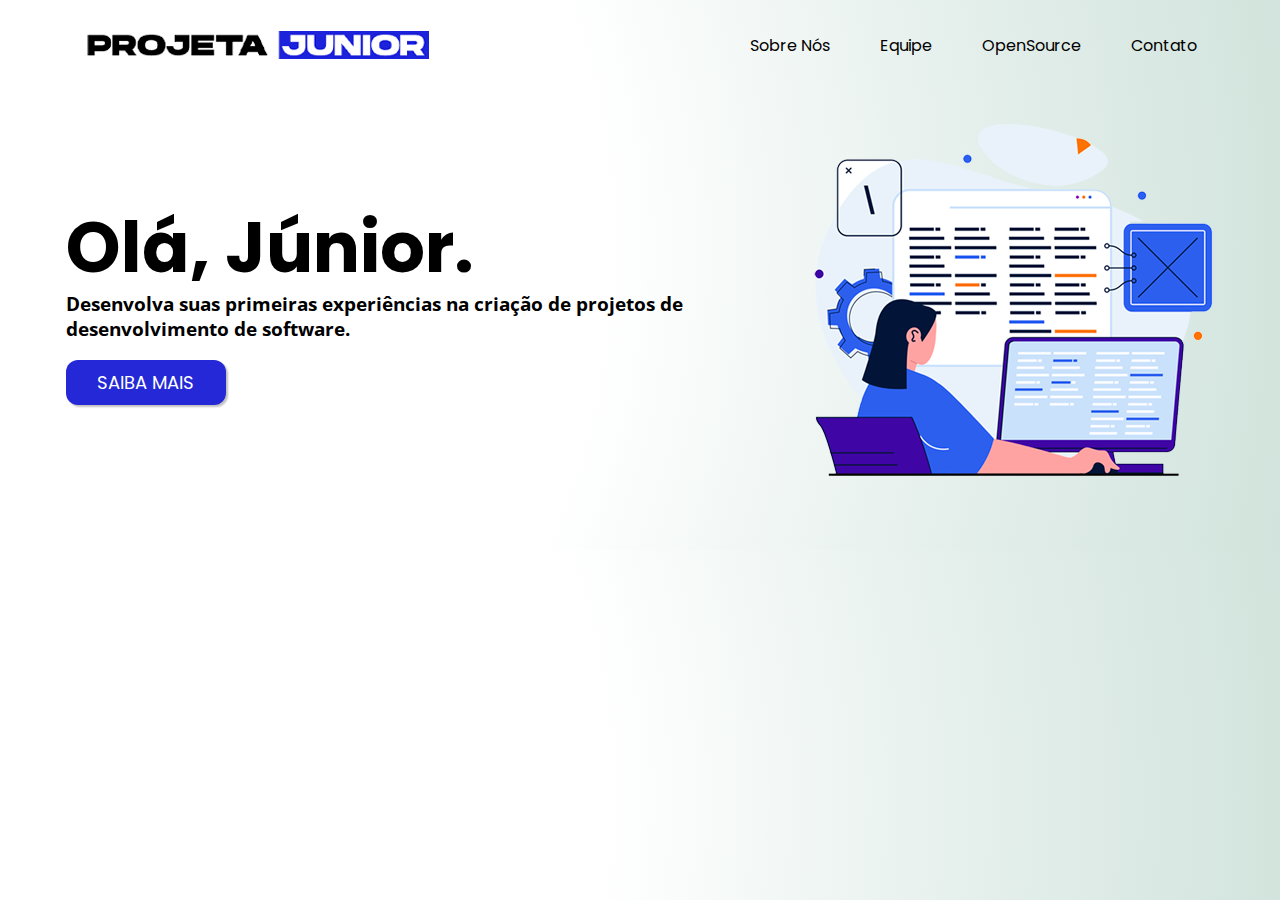
==== index.html @ 10f23eb8 "Primeiro commit - prox. passo falta adicionar hover no menu navegação" ====
<!DOCTYPE html>
<html lang="pt-br">
<head>
    <meta charset="UTF-8">
    <meta http-equiv="X-UA-Compatible" content="IE=edge">
    <meta name="viewport" content="width=device-width, initial-scale=1.0">
    <link rel="stylesheet" type="text/css" href="style.css">
    <title>Projeta Jr.</title>
</head>
<body>
    <header class="cabeçalho">
        <img class="cabeçalho-img" src="images/logotipo.png" alt="Logotipo Projeta Jr.">
        <nav class="cabeçalho-menu">
            <a class="cabeçalho-item-sn">Sobre Nós</a>
            <a class="cabeçalho-item-eq">Equipe</a>
            <a class="cabeçalho-item-os">OpenSource</a>
            <a class="cabeçalho-item-ct">Contato</a>
        </nav>
    </header>

    <main class="conteudo-principal-total">
        <section class="parte-principal">
            <div class="conteudo-principal">
                <h1 class="conteudo-principal-titulo">Olá, Júnior.</h1>
                <h3 class="conteudo-principal-subt">Desenvolva suas primeiras experiências na criação de projetos de<br> desenvolvimento de software.</h3>
                <a href="saibamais-projects/index.html"><button class="conteudo-principal-botao">SAIBA MAIS</button></a>
            </div>
            <img class="conteudo-principal-img" src="images/imagem-pag1.png" alt="Imagem pessoa programando.">
        </section>
    </main> 

    

</body>
</html>
---- style.css ----
@import url('https://fonts.googleapis.com/css2?family=Open+Sans:wght@300&family=Poppins:wght@600&family=Rubik:wght@500&display=swap');


* {
    margin: 0px;
    padding: 0px;
    box-sizing: border-box;
    text-decoration: none;
}

:root{
    --body-bg: radial-gradient(circle at -7.9% 44.93%, #ffffff 0, #ffffff 25%, #ffffff 50%, #e6f0ed 75%, #d1e3dc 100%);
    --body-color: black;
    --body-color-menu: #17198f;
}



.dark-mode:root{
    --body-bg: radial-gradient(circle at 102.23% 59.21%, #161414 0, #141313 50%, #121212 100%);
    --body-color: white;
    --body-color-menu: #828d91
}


body{
    background-image: var(--body-bg);
}


.cabeçalho-img {
    margin-right: 150px;
}


.cabeçalho-item-sn:hover{
        border-top: 0.4px solid rgb(248, 0, 0); /** Criando a borda do topo.**/
}


.cabeçalho-menu{
    display: flex;
    align-items: center;
    position: absolute;
    font-family: 'Poppins', sans-serif;
    color: var(--body-color);
}

.cabeçalho {
    margin-top: 10px;
    display: flex;
    flex-direction: row;
    align-items: center;
    justify-content: space-around;
}

.cabeçalho-menu{
    position: static;
    display: flex;
    gap: 50px;
}

.parte-principal {
    display: flex;
    flex-direction: row;
    align-items: center;
    justify-content: space-around;
    margin-top: -30px; 
}


.conteudo-principal-titulo{
    color: var(--body-color);
    font-family: 'Poppins', sans-serif;
    font-size: 70px;
    font-weight: 700px;
}

.conteudo-principal-subt {
    color: var(--body-color);
    font-family: 'Open Sans', sans-serif;
    margin-top: -10px;
}


.conteudo-principal-botao:hover{
    background-color: #17198f;
    color: white;
}


.conteudo-principal-botao{
    cursor: pointer; /* quando passar o mouse ele reconhecer que é para clicar */
    margin-top: 19px;
    font-family: 'Poppins', sans-serif;
    font-size: 18px;
    color: white;
    background-color: #2428d6;  /** Cor do fundo do botão. **/
    border: none; /** Sem borda, pois vem borda como configuração pre-definida, estamos tirando ela **/
    width: 160px;  /** Largura do botão. **/
    height: 45px; /** Altura do botão. **/
    box-shadow: 2px 2px 2px rgba(0, 0, 0, 0.25); /** Efeito de sombra. **/
    border-radius: 12px; /** Efeito de curvatura no botão, formato arredondado **/
}


.parte-two-principal{
    padding-top: 200px;
}
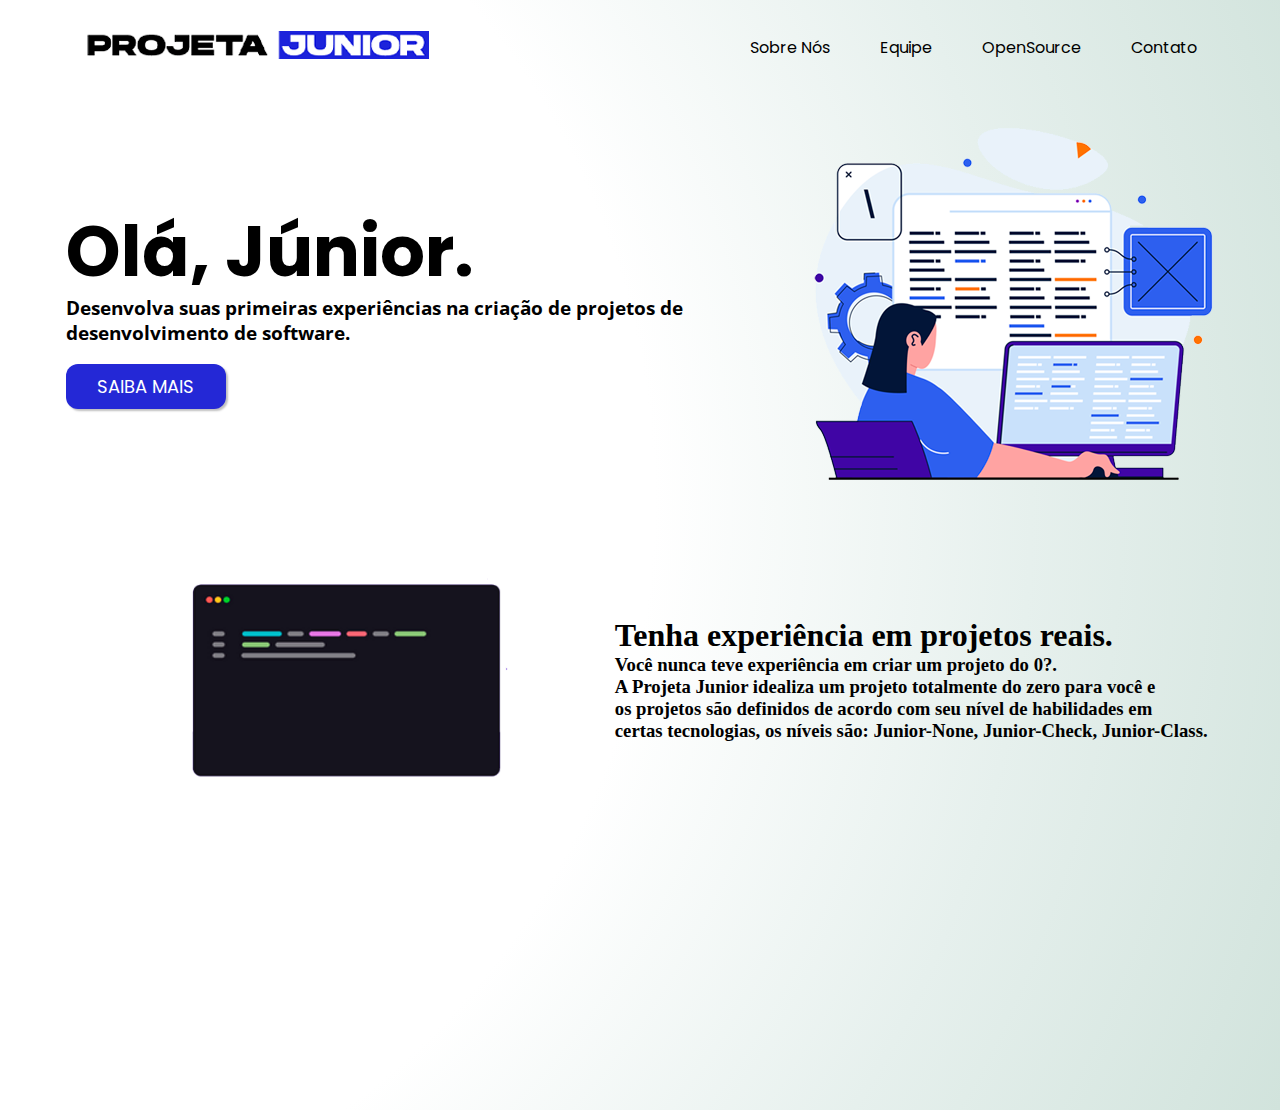
==== commit a87f9357: "adicionando mais conteúdos a page" ====
--- a/index.html
+++ b/index.html
@@ -8,13 +8,15 @@
     <title>Projeta Jr.</title>
 </head>
 <body>
+
     <header class="cabeçalho">
-        <img class="cabeçalho-img" src="images/logotipo.png" alt="Logotipo Projeta Jr.">
+        <a class ="link-logo" target="_blank" href="https://www.linkedin.com/in/gabriel-henrique-b5a028211/"><img class="cabeçalho-img" src="images/logotipo.png" alt="Logotipo Projeta Jr."></a>
         <nav class="cabeçalho-menu">
-            <a class="cabeçalho-item-sn">Sobre Nós</a>
-            <a class="cabeçalho-item-eq">Equipe</a>
-            <a class="cabeçalho-item-os">OpenSource</a>
-            <a class="cabeçalho-item-ct">Contato</a>
+            <a class="cabeçalho-itens">Sobre Nós</a>
+            <a class="cabeçalho-itens">Equipe</a>
+            <a class="cabeçalho-itens">OpenSource</a>
+            <a class="cabeçalho-itens">Contato</a>
+            </div
         </nav>
     </header>
 
@@ -27,9 +29,22 @@
             </div>
             <img class="conteudo-principal-img" src="images/imagem-pag1.png" alt="Imagem pessoa programando.">
         </section>
+
+        <section class="parte-principal2">
+            <img class= "img2" src="images/imagem2-pag1.png" alt="Bloco de código - imagem">
+            <div class="conteudo-principal2">
+                <h1>Tenha experiência em projetos reais.</h1>
+                <h3>Você nunca teve experiência em criar um projeto do 0?.<br>A Projeta Junior idealiza um projeto totalmente do zero para você e <br>os projetos são definidos de acordo com seu nível de habilidades em<br> certas tecnologias, os níveis são: Junior-None, Junior-Check, Junior-Class.</h3>
+                </div>
+        </section>
     </main> 
+
+
+
 
     
 
+
+
 </body>
 </html>--- a/style.css
+++ b/style.css
@@ -19,12 +19,13 @@
 .dark-mode:root{
     --body-bg: radial-gradient(circle at 102.23% 59.21%, #161414 0, #141313 50%, #121212 100%);
     --body-color: white;
-    --body-color-menu: #828d91
+    --body-color-menu: #828d91;
 }
 
 
 body{
     background-image: var(--body-bg);
+    height: 1100px;
 }
 
 
@@ -33,10 +34,40 @@
 }
 
 
-.cabeçalho-item-sn:hover{
-        border-top: 0.4px solid rgb(248, 0, 0); /** Criando a borda do topo.**/
+.cabeçalho-itens{
+    padding-top:234;
+    cursor: pointer; /* colocando o cursor quando passar para modo click */
+    font-family: 'Poppins', sans-serif;
+    position: relative;
+    padding: 15px 0;
 }
 
+.cabeçalho-itens:hover {
+    color:#353434;
+}
+
+
+
+/* criando interação do menu */
+
+.cabeçalho-itens:after{
+    background: none repeat scroll 0 0 transparent;
+    bottom: 0;
+    content: "";
+    height: 2px;
+    left: 50%;
+    position: absolute;
+    background: #31178f;;
+    transition: width 0.4s ease 0s, left 0.4s ease 0s;
+    width: 0; /* colanco ele sem largura para não aparecer sem o click */
+}
+
+.cabeçalho-itens:hover:after{
+    width: 100%;
+    left: 0;
+}
+
+/* finalizando interação */
 
 .cabeçalho-menu{
     display: flex;
@@ -109,6 +140,17 @@
 }
 
 
+.parte-principal2 {
+    display: flex;
+    flex-direction: row;
+    align-items: center;
+    margin-left: 100px;
+    justify-content: space-evenly;
+    gap: 20px;
+    
+}
 
-
-
+.img2 {
+    height: 250px;
+    width: 350px;
+}
